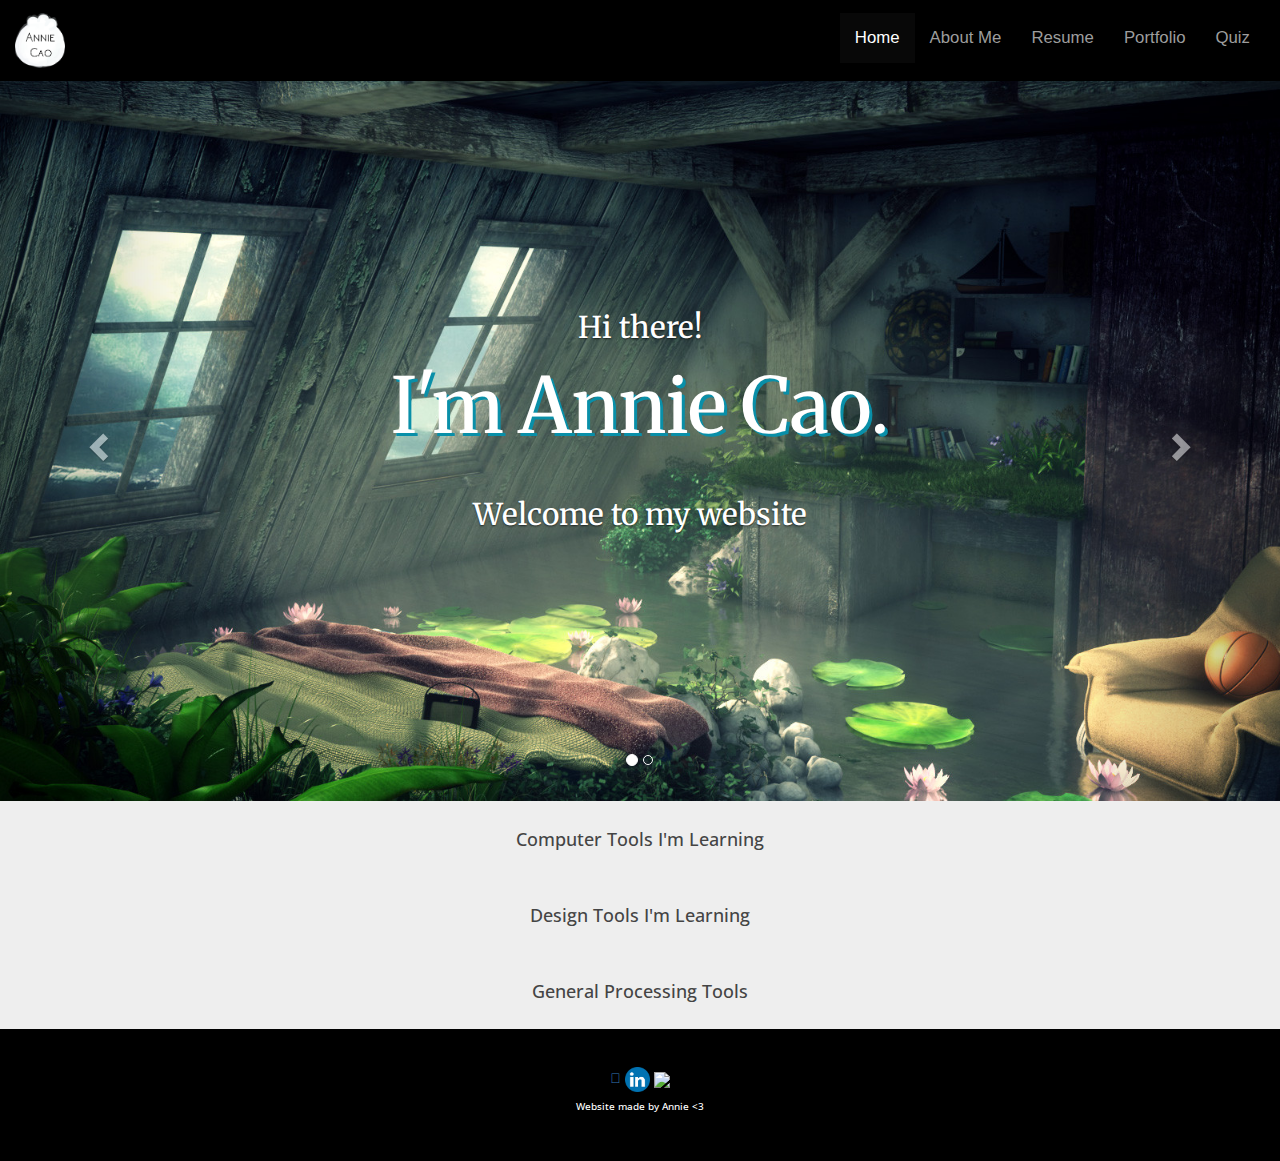
==== Index.html @ 7f520fae "Update Index.html" ====
<!DOCTYPE html>
<html lang="en">
<head>
  <title>Annie Cao</title>
  <meta charset="utf-8">
  <meta name="viewport" content="width=device-width, initial-scale=1">
  <link rel="stylesheet" href="https://maxcdn.bootstrapcdn.com/bootstrap/3.3.7/css/bootstrap.min.css">
  <link rel="stylesheet" href="https://cdnjs.cloudflare.com/ajax/libs/font-awesome/4.7.0/css/font-awesome.min.css">
  <link rel="stylesheet" type="text/css" href="mywebsite.css">
  <link href="https://fonts.googleapis.com/css?family=Merriweather|Open+Sans" rel="stylesheet">
  <script src="https://ajax.googleapis.com/ajax/libs/jquery/3.2.1/jquery.min.js"></script>
  <script src="https://maxcdn.bootstrapcdn.com/bootstrap/3.3.7/js/bootstrap.min.js"></script>
  <style>
	

  </style>
</head>
<body>

	<nav class="navbar navbar-inverse">
		<div class="container-fluid">
			<div class="navbar-header">
				<button type="button" class="navbar-toggle" data-toggle="collapse" data-target="#MyNavbar"> 
					<span class="icon-bar"></span>
					<span class="icon-bar"></span>
					<span class="icon-bar"></span>
				</button>
				<a class="navbar-brand" href="C:\Users\annie\Documents\Bootstrap Website Starter Files\index.html""><img src="img/bao.png" width="50px"></a>
			</div>
			<div class="collapse navbar-collapse" id="myNavbar">
				<ul class="nav navbar-nav navbar-right">
					<li class="active"><a href="C:\Users\annie\Documents\Bootstrap Website Starter Files\index.html"> Home</a></li>
					<li><a href="C:\Users\annie\Documents\Bootstrap Website Starter Files\About.html"> About Me</a></li>
					<li><a href="C:\Users\annie\Documents\Bootstrap Website Starter Files\Annie Cao Resume November 2018.pdf"> Resume</a></li>
					<li><a href="#"> Portfolio</a></li>
					<li><a href="C:\Users\annie\Documents\Bootstrap Website Starter Files\Annie's quiz.html"> Quiz</a></li>
				</ul> 
			</div>
			
		</div>
	</nav>

	<div id="myCarousel" class="carousel slide" data-ride="carousel">
		<ol class="carousel-indicators">
			<li data-target="#my Carousel" data-slide-to="0" class="active"></li>
			<li data-target="#my Carousel" data-slide-to="1" ></li>

		
		</ol>
		<div class="carousel-inner" role="istbox">
			<div class="item active">
			<img src="img/cozy flood.jpg">
			<div class="carousel-caption">
				<h2> Hi there! </h2>
				<h1> I'm Annie Cao.</h1> <br> <h2> Welcome to my website</h2>
				<br>
			
			</div>
		</div> <!--- end active--->
		<div class="item"> 
			<img src="img/webpage home.png">
			<div class="carousel-caption">
			<form method="get" action="C:\Users\annie\Documents\Bootstrap Website Starter Files\About.html">
				<button type="submit" class="abt">About Me </button>
			</form>
		</div>
		

		</div>
		
		</div>
		<!-- Start slider controls--->
		<a class="left carousel-control" href="#myCarousel" role="button" data-slide="prev">
		<span class="glyphicon glyphicon-chevron-left" aria-hidden="true"></span>
		<span class="sr-only"> Previous</span>
		</a>
		
		<a class="right carousel-control" href="#myCarousel" role="button" data-slide="next">
		<span class="glyphicon glyphicon-chevron-right" aria-hidden="true"></span>
		<span class="sr-only"> Next</span>
		</a>
	</div> <!--- End Slider --->
	
		<button class="accordion"><h4>Computer Tools I'm Learning</h4></button>
<div class="panel">
  <p>
		<div class="container text-center">
		
			<div class="row">
				<div class="col-sm-4">
					<img src="img/html5.png" id="icon">
					<h4>HTML5</h4>
				</div>
				<div class="col-sm-4">
					<img src="img/bootstrap.png" id="icon">
					<h4>Bootstrap</h4>
				</div>
				<div class="col-sm-4">
					<img src="img/css3.png" id="icon">
					<h4>CSS3</h4>
				</div>
			</div>
	</div>	
  
  </p>
</div>

<button class="accordion"><h4>Design Tools I'm Learning</h4></button>
<div class="panel">
  <p>
		<div class="container2 text-center">
			
		<div class="row">
			<div class="col-sm-4">
				<img src="img/illustrator.png" id="icon">
				<h4>Adobe Illustrator</h4>
			</div>
		<div class="col-sm-4">
				<img src="img/photoshop.png" id="icon">
				<h4>Adobe Photoshop</h4>
		</div>
		
		<div class="col-sm-4">
				<img src="img/lightroom.jpg" id="icon">
				<h4>Adobe Lightroom</h4>
		</div>
		
		</div>
	</div>
  </p>
</div>

<button class="accordion"><h4>General Processing Tools</h4></button>
<div class="panel">
  <p>
		<div class="container1 text-center">
		
		<div class="row">
	<div class="col-sm-4">
				<img src="img/powerpoint.png" id="icon">
				<h4>Microsoft Powerpoint</h4>
		</div>
		<div class="col-sm-4">
				<img src="img/excel.png" id="icon">
				<h4>Microsoft Excel</h4>
		</div>
		<div class="col-sm-4">
				<img src="img/word.png" id="icon">
				<h4>Microsoft Word</h4>
		</div>	
		</div>
	</div>		
  </p>
</div>
	
	<footer class="container-fluid text-center">
		<div class="row">
				<a href="https://www.linkedin.com/in/anniecao22/" class="fa-linkedin"> <img src="img/link.png" width="25px"></a>
				<a href="https://www.instagram.com/annieseats" class="fa-ig"> <img src="C:\Users\annie\Documents\Bootstrap Website Starter Files\img\instagram.png" width="25px"></a>
				<h5>Website made by Annie <3</h5>
			
			
		</div>
	</footer>	
	
	
<script>
			var acc = document.getElementsByClassName("accordion");
var i;

for (i = 0; i < acc.length; i++) {
    acc[i].addEventListener("click", function() {
        /* Toggle between adding and removing the "active" class,
        to highlight the button that controls the panel */
        this.classList.toggle("active");

        /* Toggle between hiding and showing the active panel */
        var panel = this.nextElementSibling;
        if (panel.style.display === "block") {
            panel.style.display = "none";
        } else {
            panel.style.display = "block";
        }
    });
}
  
</script>
	
</body>
</html>
---- mywebsite.css ----
.navbar {
		margin-bottom:0;
		border-radius:0;
		background-color: #000;
		color: #FFF;
		padding: 1% 0;
		font-size: 1.2em;
		border:0;
		}
	.navbar-brand {
		float: left;
		min-height: 55px;
		padding: 0 15px 5px;
		}
		
	
	.carousel-caption {
		top: 50%;
		transform: translateY(-50%);
		
	}
	.abt {
		background-color: #000;
	border-style: solid;
	color: white;
	font-family: 'Open Sans', sans-serif;
	padding: 15px 32px;
	text-align: center;
	text-decoration: none;
	display: inline-block;
	font-size: 20px;
	border-radius: 8px;
	margin-top: 50%;
	}

	#icon {
		max-width: 200px;
		margin: 1% auto;
	}
	
h1 {
	font-family: 'Merriweather', serif;
	font-style: bold;
	font-size: 550%;
	text-shadow: 3px 3px #098FA8;
}

h2{
	font-family: 'Merriweather', serif;
}

h3 {
	font-family: 'Open Sans', sans-serif;
	font-size: 100%;
}
h4 {
	font-family: 'Open Sans', sans-serif;
	font-size: 130%;
}
h5{
	font-family: 'Open Sans', sans-serif;
	font-size: 70%;
}


.column-mean {
    float: right;
    width: 50%;
	margin-right: 5%;
	margin-top: 5%;
}
.image-container1{
	 display: block;
	margin-top: 10%;
	margin-left: auto;
	margin-right: auto;
	padding: 5px;
}

.center {
    display: block;
    margin-left: auto;
    margin-right: auto;
    width: 50%;
	padding: 3px;
}

/* Clear floats after the columns */
.row:after {
    content: "";
    display: table;
    clear: both;
}
.collab-intro{
	margin-left: 5%;
	margin-top: 5%;
}
.collab {
	background-color: 	#fff;
	color: #000;
	padding: 3%;
}


.container {
	padding: 3px;
	width: 100%;
}
.container2 {
	padding: 3px;
	width: 100%;
}
.container1 {

	padding: 3px;
	width: 100%;
}

footer {
		width: 100%;
		background-color: black;
		padding: 3%;
		color: white;
		
}
.fa {
	padding: 15px;
	font-size: 30px;
	color: #FFF;
}
.fa:hover {
	color: #d5d5d5;
	text-decoration: none;
	font-style: bold;
}

.accordion {
    background-color: #eee;
    color: #444;
    cursor: pointer;
    padding: 18px;
    width: 100%;
    text-align: center;
    border: none;
    outline: none;
    transition: 0.4s;
}

/* Add a background color to the button if it is clicked on (add the .active class with JS), and when you move the mouse over it (hover) */
.active, .accordion:hover {
    background-color: #ccc;
}

/* Style the accordion panel. Note: hidden by default */
.panel {
    padding: 0 18px;
    background-color: white;
    display: none;
    overflow: hidden;
}
	
	@media (max-width: 600px) {
		
		
		#icon {
			max-width: 150px;
			
		}
		h2{
			font-size: 1.7em;
		}
		.column {
        width: 100%;
		}
		.carousel-caption {
			display: hidden;
		}
	}
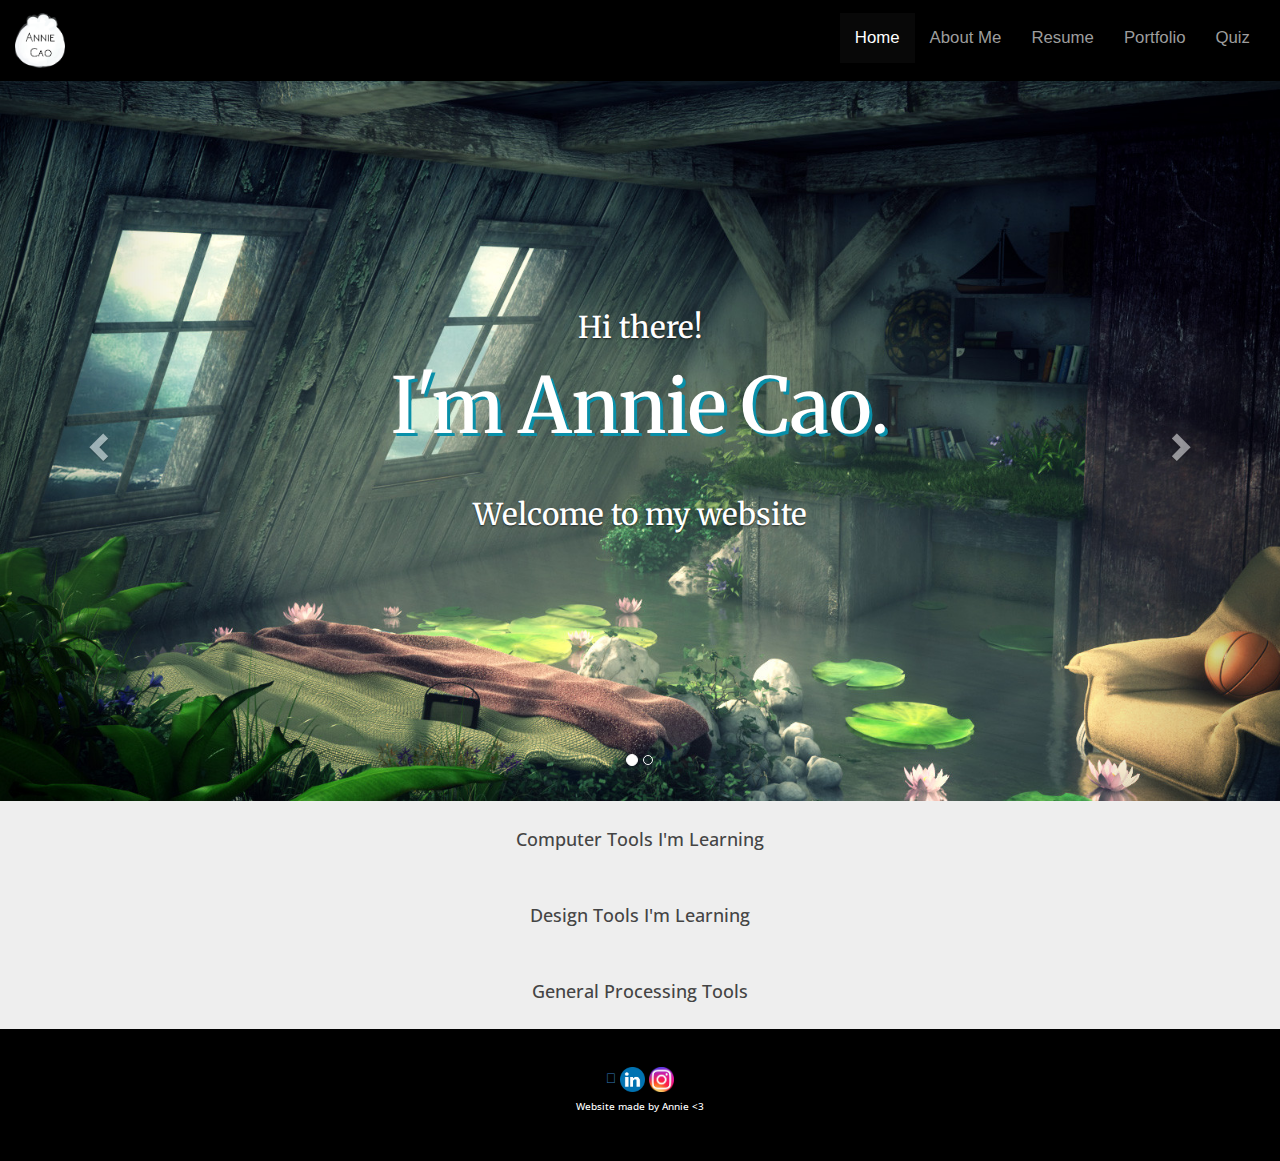
==== commit a77ca399: "Update Index.html" ====
--- a/Index.html
+++ b/Index.html
@@ -25,11 +25,11 @@
 					<span class="icon-bar"></span>
 					<span class="icon-bar"></span>
 				</button>
-				<a class="navbar-brand" href="C:\Users\annie\Documents\Bootstrap Website Starter Files\index.html""><img src="img/bao.png" width="50px"></a>
+				<a class="navbar-brand" href="C:\Users\annie\Documents\Bootstrap Website Starter Files\Index.html""><img src="img/bao.png" width="50px"></a>
 			</div>
 			<div class="collapse navbar-collapse" id="myNavbar">
 				<ul class="nav navbar-nav navbar-right">
-					<li class="active"><a href="C:\Users\annie\Documents\Bootstrap Website Starter Files\index.html"> Home</a></li>
+					<li class="active"><a href="C:\Users\annie\Documents\Bootstrap Website Starter Files\Index.html"> Home</a></li>
 					<li><a href="C:\Users\annie\Documents\Bootstrap Website Starter Files\About.html"> About Me</a></li>
 					<li><a href="C:\Users\annie\Documents\Bootstrap Website Starter Files\Annie Cao Resume November 2018.pdf"> Resume</a></li>
 					<li><a href="#"> Portfolio</a></li>
@@ -60,7 +60,7 @@
 		<div class="item"> 
 			<img src="img/webpage home.png">
 			<div class="carousel-caption">
-			<form method="get" action="C:\Users\annie\Documents\Bootstrap Website Starter Files\About.html">
+			<form method="get" action="About.html">
 				<button type="submit" class="abt">About Me </button>
 			</form>
 		</div>
@@ -156,13 +156,12 @@
 	<footer class="container-fluid text-center">
 		<div class="row">
 				<a href="https://www.linkedin.com/in/anniecao22/" class="fa-linkedin"> <img src="img/link.png" width="25px"></a>
-				<a href="https://www.instagram.com/annieseats" class="fa-ig"> <img src="C:\Users\annie\Documents\Bootstrap Website Starter Files\img\instagram.png" width="25px"></a>
+				<a href="https://www.instagram.com/annieseats" class="fa-ig"> <img src="img\instagram.png" width="25px"></a>
 				<h5>Website made by Annie <3</h5>
 			
 			
 		</div>
 	</footer>	
-	
 	
 <script>
 			var acc = document.getElementsByClassName("accordion");
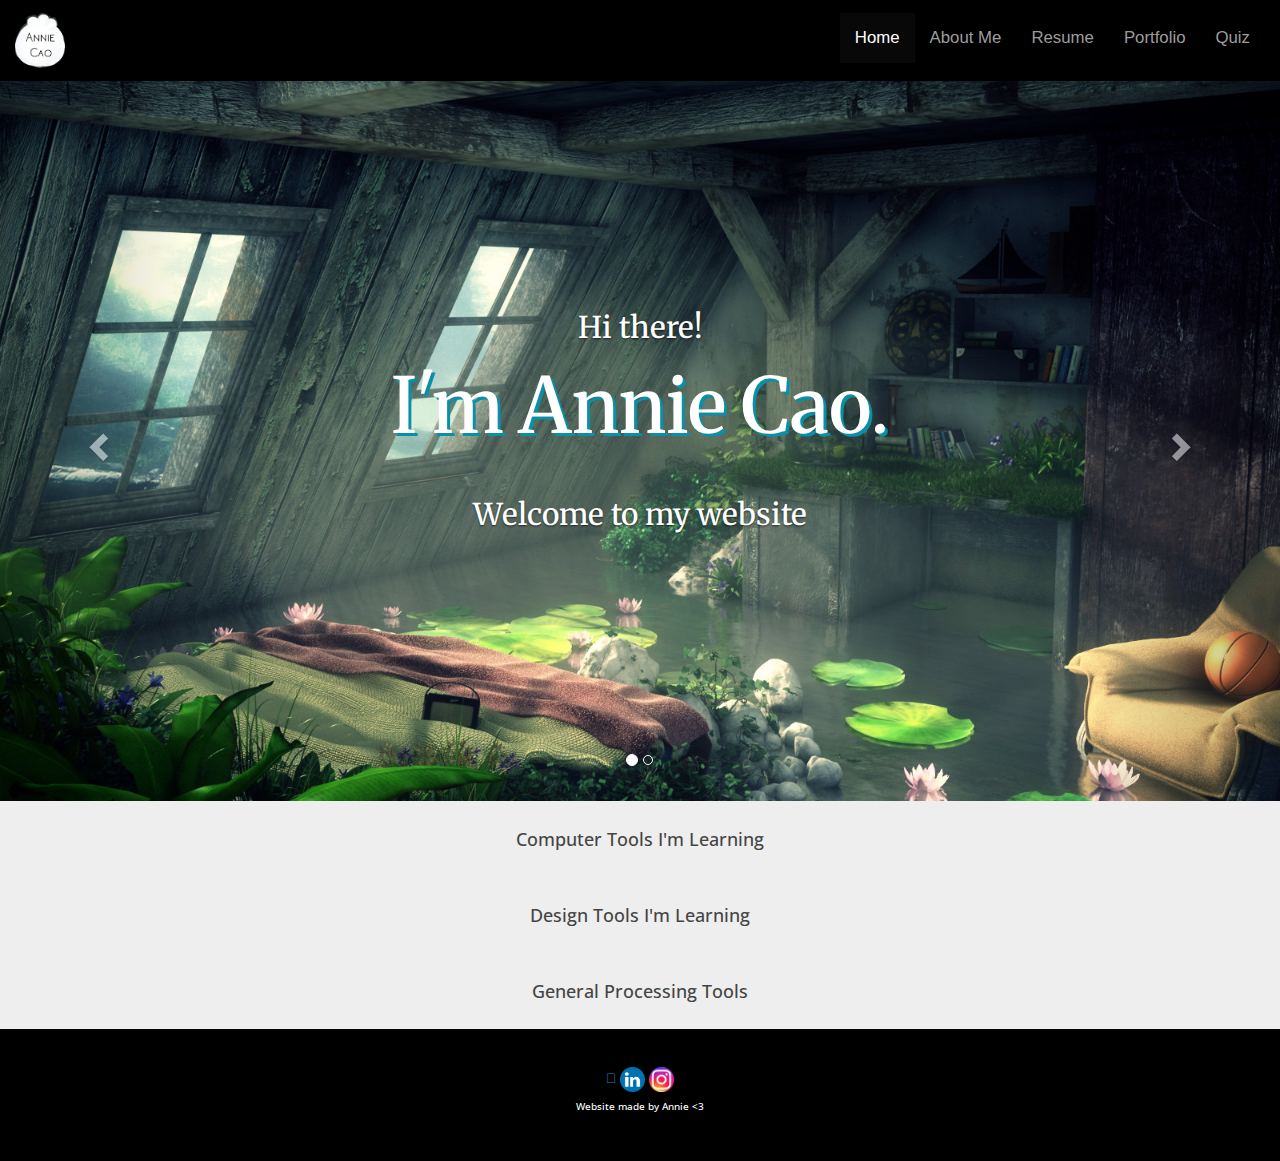
==== commit bce90b6b: "Update Index.html" ====
--- a/Index.html
+++ b/Index.html
@@ -13,7 +13,7 @@
   <style>
 	
 
-  </style>
+  </style> 
 </head>
 <body>
 
@@ -25,15 +25,15 @@
 					<span class="icon-bar"></span>
 					<span class="icon-bar"></span>
 				</button>
-				<a class="navbar-brand" href="C:\Users\annie\Documents\Bootstrap Website Starter Files\Index.html""><img src="img/bao.png" width="50px"></a>
+				<a class="navbar-brand" href="C:\Users\annie\Documents\GitHub\tofuannie.github.io\Index.html""><img src="img/bao.png" width="50px"></a>
 			</div>
 			<div class="collapse navbar-collapse" id="myNavbar">
 				<ul class="nav navbar-nav navbar-right">
-					<li class="active"><a href="C:\Users\annie\Documents\Bootstrap Website Starter Files\Index.html"> Home</a></li>
-					<li><a href="C:\Users\annie\Documents\Bootstrap Website Starter Files\About.html"> About Me</a></li>
-					<li><a href="C:\Users\annie\Documents\Bootstrap Website Starter Files\Annie Cao Resume November 2018.pdf"> Resume</a></li>
+					<li class="active"><a href="C:\Users\annie\Documents\GitHub\tofuannie.github.io\Index.html"> Home</a></li>
+					<li><a href="C:\Users\annie\Documents\GitHub\tofuannie.github.io\About.html"> About Me</a></li>
+					<li><a href="C:\Users\annie\Documents\GitHub\tofuannie.github.io\Annie Cao Resume November 2018.pdf"> Resume</a></li>
 					<li><a href="#"> Portfolio</a></li>
-					<li><a href="C:\Users\annie\Documents\Bootstrap Website Starter Files\Annie's quiz.html"> Quiz</a></li>
+					<li><a href="C:\Users\annie\Documents\GitHub\tofuannie.github.io\Annie's quiz.html"> Quiz</a></li>
 				</ul> 
 			</div>
 			
@@ -58,7 +58,7 @@
 			</div>
 		</div> <!--- end active--->
 		<div class="item"> 
-			<img src="img/webpage home.png">
+			<img src="img/Webpage Home.png">
 			<div class="carousel-caption">
 			<form method="get" action="About.html">
 				<button type="submit" class="abt">About Me </button>
@@ -156,7 +156,7 @@
 	<footer class="container-fluid text-center">
 		<div class="row">
 				<a href="https://www.linkedin.com/in/anniecao22/" class="fa-linkedin"> <img src="img/link.png" width="25px"></a>
-				<a href="https://www.instagram.com/annieseats" class="fa-ig"> <img src="img\instagram.png" width="25px"></a>
+				<a href="https://www.instagram.com/annieseats" class="fa-ig"> <img src="img/instagram.png" width="25px"></a>
 				<h5>Website made by Annie <3</h5>
 			
 			
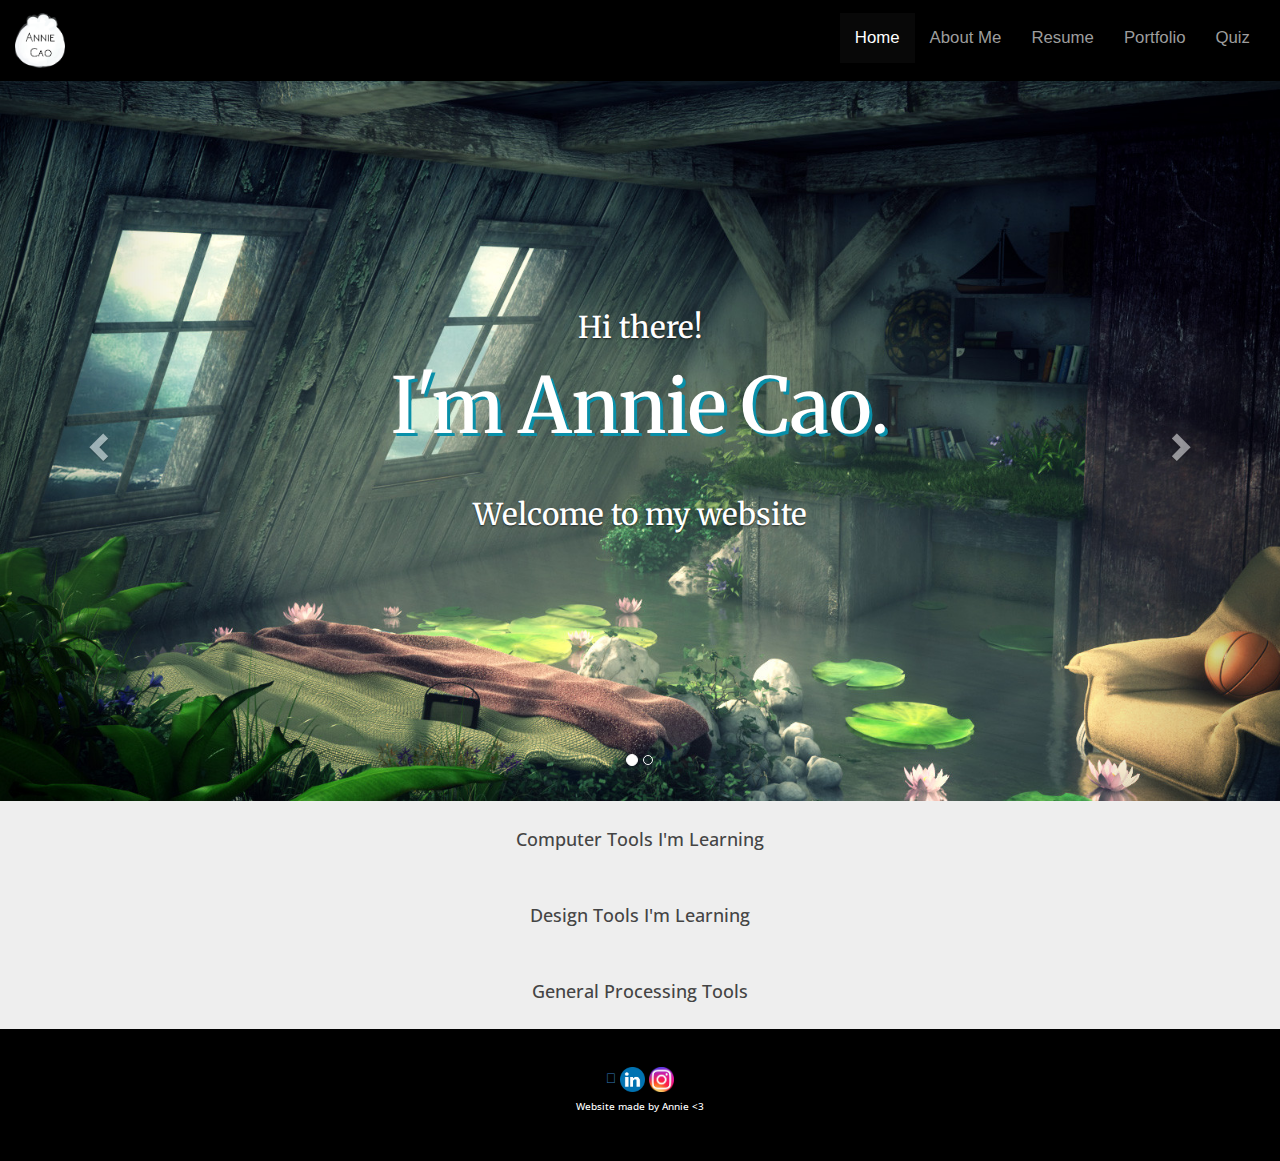
==== commit a4b3cd87: "Changes" ====
--- a/Index.html
+++ b/Index.html
@@ -25,15 +25,15 @@
 					<span class="icon-bar"></span>
 					<span class="icon-bar"></span>
 				</button>
-				<a class="navbar-brand" href="C:\Users\annie\Documents\GitHub\tofuannie.github.io\Index.html""><img src="img/bao.png" width="50px"></a>
+				<a class="navbar-brand" href="C:\Users\annie\Documents\GitHub\tofuannie.github.io\index.html""><img src="img/bao.png" width="50px"></a>
 			</div>
 			<div class="collapse navbar-collapse" id="myNavbar">
 				<ul class="nav navbar-nav navbar-right">
-					<li class="active"><a href="C:\Users\annie\Documents\GitHub\tofuannie.github.io\Index.html"> Home</a></li>
-					<li><a href="C:\Users\annie\Documents\GitHub\tofuannie.github.io\About.html"> About Me</a></li>
-					<li><a href="C:\Users\annie\Documents\GitHub\tofuannie.github.io\Annie Cao Resume November 2018.pdf"> Resume</a></li>
+					<li class="active"><a href="C:\Users\annie\Documents\GitHub\tofuannie.github.io\index.html"> Home</a></li>
+					<li><a href="C:\Users\annie\Documents\GitHub\tofuannie.github.io\about.html"> About Me</a></li>
+					<li><a href="C:\Users\annie\Documents\GitHub\tofuannie.github.io\resume november 2018.pdf"> Resume</a></li>
 					<li><a href="#"> Portfolio</a></li>
-					<li><a href="C:\Users\annie\Documents\GitHub\tofuannie.github.io\Annie's quiz.html"> Quiz</a></li>
+					<li><a href="C:\Users\annie\Documents\GitHub\tofuannie.github.io\annie's quiz.html"> Quiz</a></li>
 				</ul> 
 			</div>
 			
@@ -60,7 +60,7 @@
 		<div class="item"> 
 			<img src="img/Webpage Home.png">
 			<div class="carousel-caption">
-			<form method="get" action="About.html">
+			<form method="get" action="about.html">
 				<button type="submit" class="abt">About Me </button>
 			</form>
 		</div>
